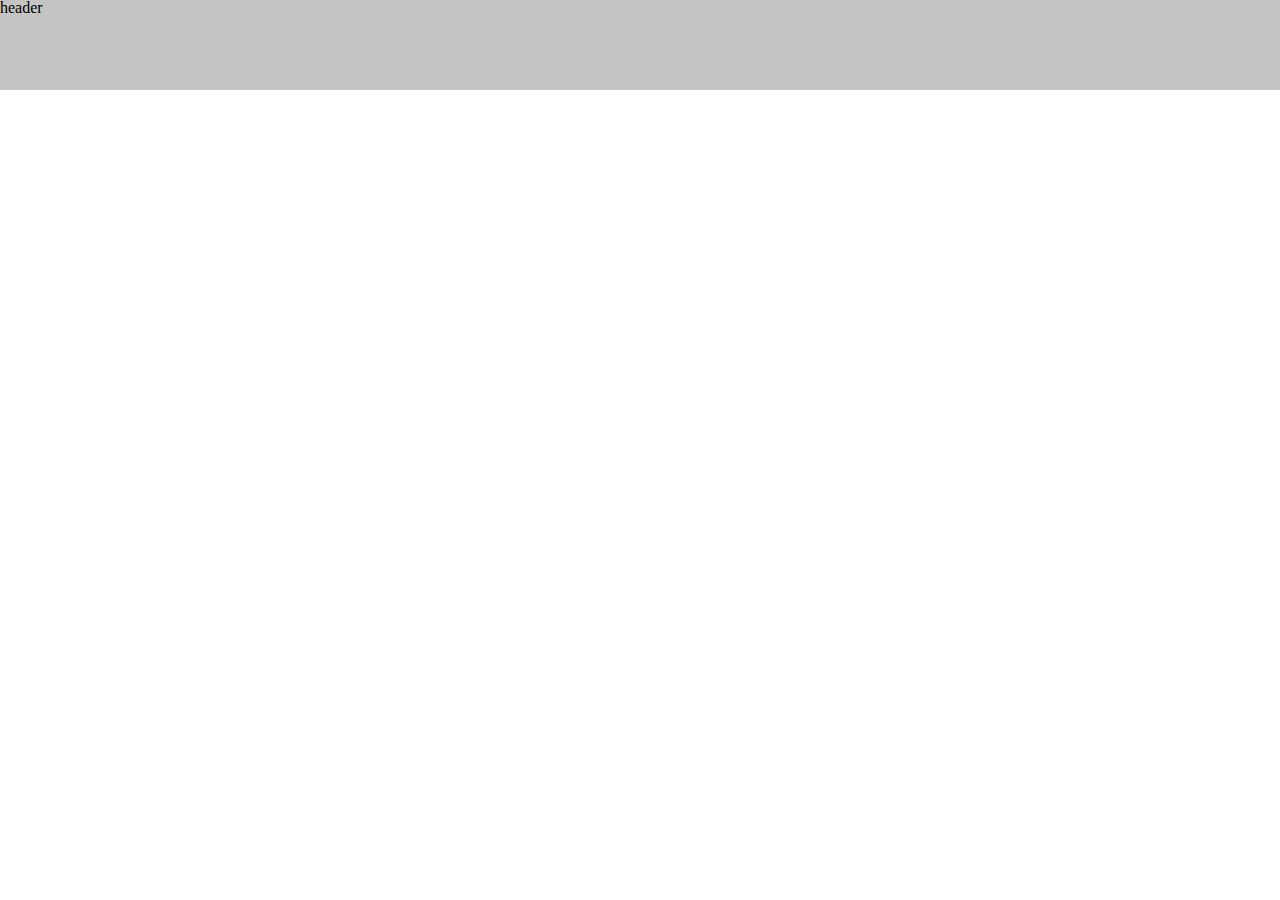
==== index.html @ 76963bbe "project creation" ====
<!DOCTYPE html>
<html lang="en">
<head>
    <meta charset="UTF-8">
    <meta name="viewport" content="width=device-width, initial-scale=1.0">
    <link rel="stylesheet" href="/css/style.css">
    <link rel="stylesheet" href="/css/reset.css">
    <title>main page</title>
</head>
<body>
    <div class="page">
        <div class="header">
            <h1 class="header__text">header</h1>
        </div>
        <div class="main">

        </div>
        <div class="footer">

        </div>
    </div>
</body>
</html>
---- css/style.css ----
body {

}

.page {
}

.header {
    width: 100%;
    height: 90px;
    background-color: #C4C4C4;
}
.header__text {
    color: #000000;
}


.main {
}


.footer {
}
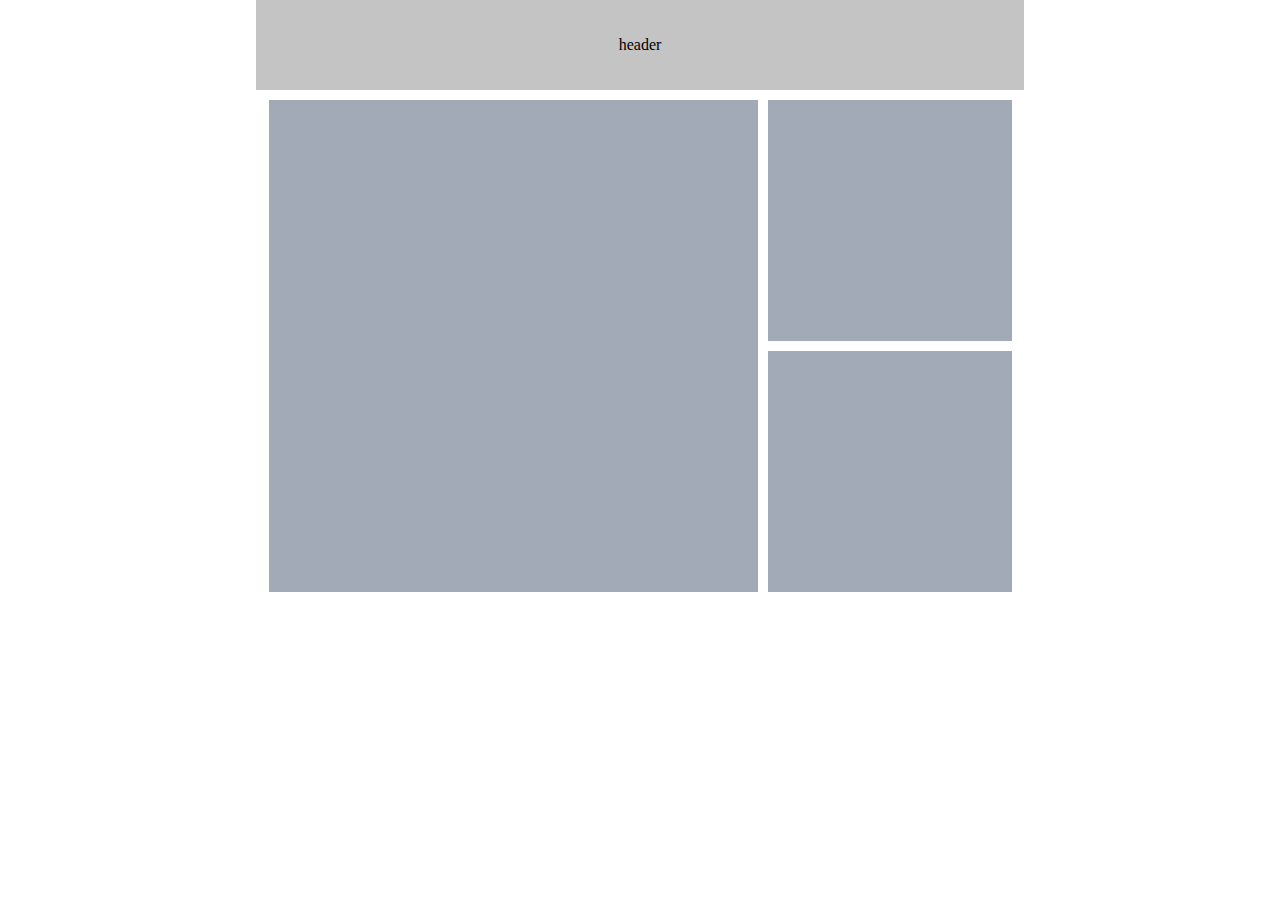
==== commit e9adc7e5: "header and main start" ====
--- a/index.html
+++ b/index.html
@@ -1,23 +1,46 @@
 <!DOCTYPE html>
 <html lang="en">
-<head>
-    <meta charset="UTF-8">
-    <meta name="viewport" content="width=device-width, initial-scale=1.0">
-    <link rel="stylesheet" href="/css/style.css">
-    <link rel="stylesheet" href="/css/reset.css">
+  <head>
+    <meta charset="UTF-8" />
+    <meta name="viewport" content="width=device-width, initial-scale=1.0" />
+    <link
+      href="https://fonts.googleapis.com/css2?family=Noto+Sans&family=Roboto&display=swap"
+      rel="stylesheet"
+    />
+    <link rel="stylesheet" href="/css/style.css" />
+    <link rel="stylesheet" href="/css/reset.css" />
     <title>main page</title>
-</head>
-<body>
+  </head>
+  <body>
     <div class="page">
-        <div class="header">
-            <h1 class="header__text">header</h1>
+      <div class="header">
+        <p class="header__text">header</p>
+      </div>
+      <div class="main">
+        <div class="squares">
+          <div class="squares_big">
+
+          </div>
+          <div class="squares_small">
+            <div class="squares_small_up">
+
+            </div>
+            <div class="squares_small_down">
+
+            </div>
+          </div>
         </div>
-        <div class="main">
-
+        <div class="rectangle">
+          <div class="rectangle_up"></div>
+          <div class="rectangle_up"></div>
+          <div class="rectangle_up"></div>
+          <div class="rectangle_down"></div>
+          <div class="rectangle_down"></div>
         </div>
-        <div class="footer">
-
-        </div>
+      </div>
+      <div class="footer">
+        <p class="footer__text"></p>
+      </div>
     </div>
-</body>
-</html>+  </body>
+</html>
--- a/css/style.css
+++ b/css/style.css
@@ -1,23 +1,82 @@
 body {
-
+  font-family: "Roboto", sans-serif;
+  font-size: 14px;
+  color: #000000;
 }
-
+html {
+  -webkit-box-sizing: border-box;
+  box-sizing: border-box;
+}
+*,
+*::before,
+*::after {
+  -webkit-box-sizing: inherit;
+  box-sizing: inherit;
+}
 .page {
+  display: flex;
+  flex-direction: column;
+  max-width: 768px;
+  margin: 0 auto;
 }
 
 .header {
-    width: 100%;
-    height: 90px;
-    background-color: #C4C4C4;
+  display: flex;
+  justify-content: center;
+  align-items: center;
+  width: 100%;
+  height: 90px;
+  background-color: #c4c4c4;
 }
 .header__text {
-    color: #000000;
+}
+
+.main {
+  display: flex;
+  justify-content: space-between;
+  padding: 10px 12px 10px 13px;
+}
+
+.squares {
+  width: 100%;
+  height: 492px;
+  display: flex;
+  justify-content: space-between;
+}
+.squares_big {
+  height: 100%;
+  background-color: #A2A9B7;
+  width: 100%;
+  flex: 2;
+  margin-right: 5px;
+}
+.squares_small {
+  height: 100%;
+  width: 100%;
+  flex: 1;
+  margin-left: 5px;
+  display: flex;
+  flex-direction: column;
+}
+.squares_small_up {
+  background-color: #A2A9B7;
+  width: 100%;
+  height: 100%;
+  margin-bottom: 5px;
+}
+.squares_small_down {
+  background-color: #A2A9B7;
+  width: 100%;
+  height: 100%;
+  margin-top: 5px;
 }
 
 
-.main {
-}
-
-
-.footer {
-}+/* .footer {
+  display: flex;
+  justify-content: center;
+  align-items: center;
+  width: 100%;
+  height: 90px;
+  background-color: #c4c4c4;
+} */
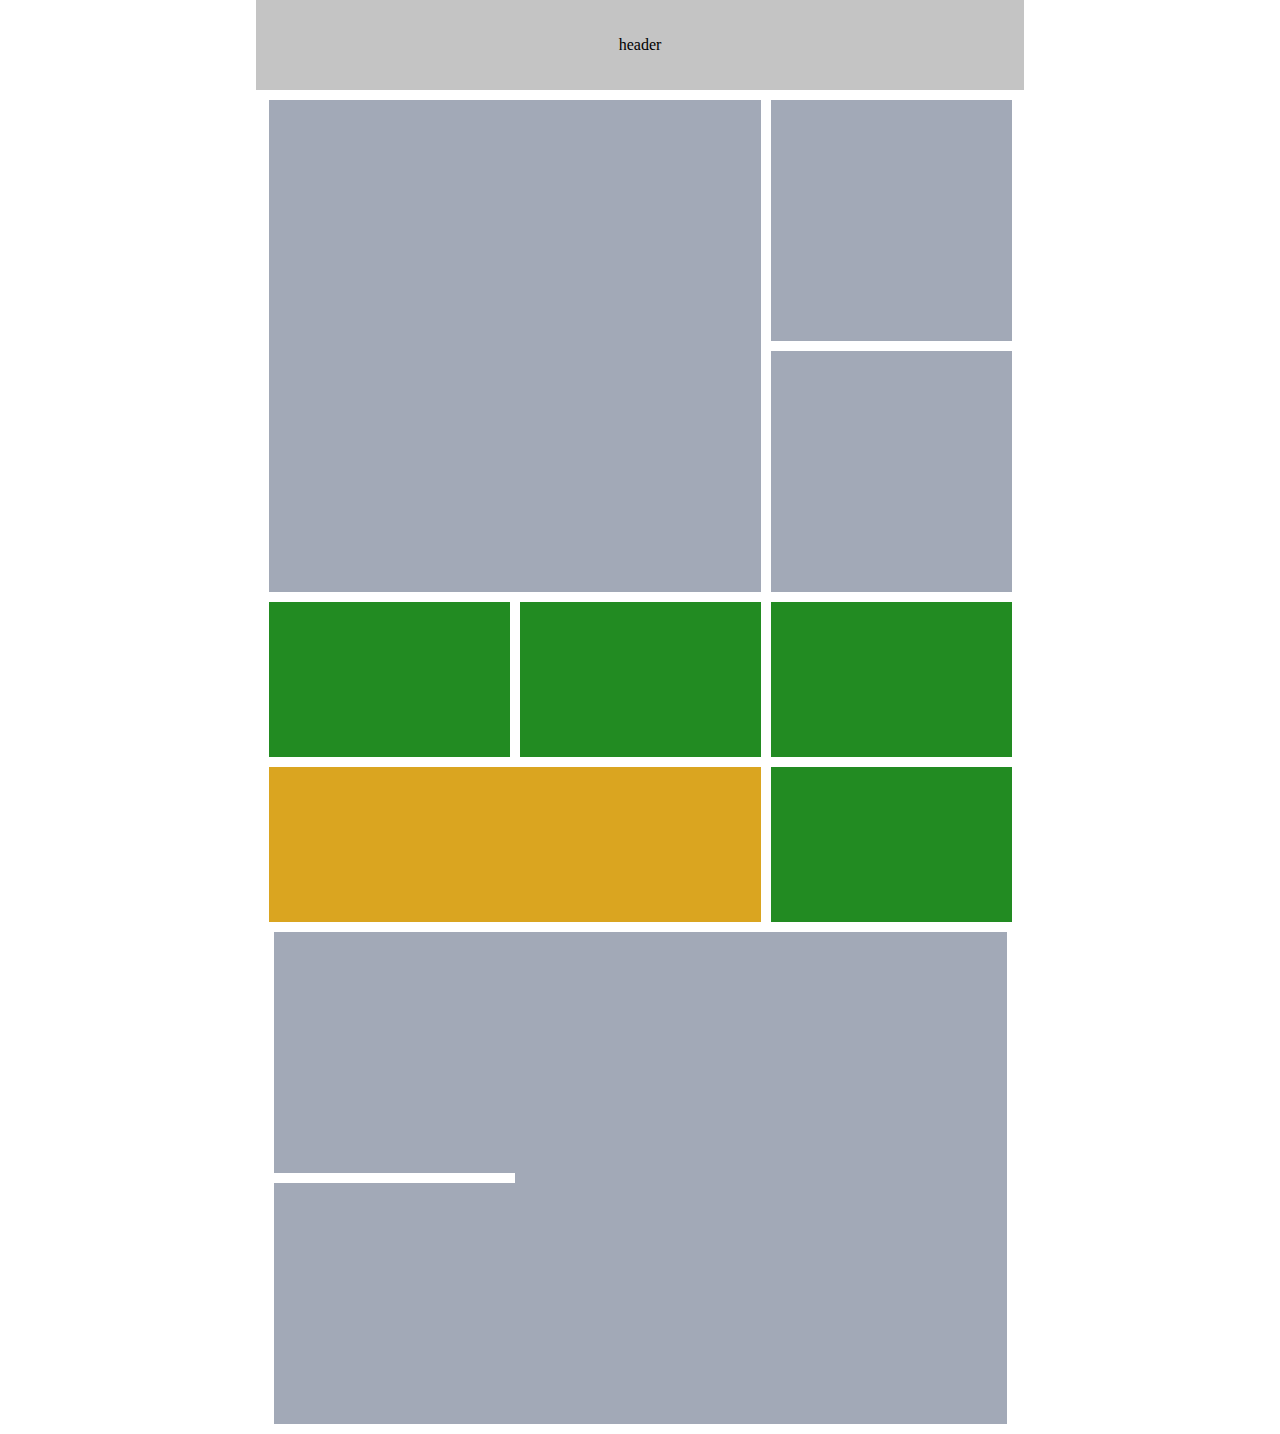
==== commit 11807c7f: "rectangles add" ====
--- a/index.html
+++ b/index.html
@@ -17,26 +17,39 @@
         <p class="header__text">header</p>
       </div>
       <div class="main">
+
         <div class="squares">
           <div class="squares_big">
-
           </div>
           <div class="squares_small">
             <div class="squares_small_up">
-
             </div>
             <div class="squares_small_down">
-
             </div>
           </div>
         </div>
-        <div class="rectangle">
-          <div class="rectangle_up"></div>
-          <div class="rectangle_up"></div>
-          <div class="rectangle_up"></div>
-          <div class="rectangle_down"></div>
-          <div class="rectangle_down"></div>
+
+        <div class="rectangles">
+          <div class="rectangles_all rectangles__margin rectangles_small_up_left"></div>
+          <div class="rectangles_all rectangles__margin rectangles_small_centr"></div>
+          <div class="rectangles_all rectangles__margin rectangles_small_up_right"></div>
+          <div class="rectangles_all rectangles_large"></div>
+          <div class="rectangles_all rectangles_small_down"></div>
         </div>
+
+        <div class="squares">
+          <div class="squares_big squiares_big_to-the-right">
+          </div>
+          <div class="squares_small squiares_small_to-the-left">
+            <div class="squares_small_up">
+            </div>
+            <div class="squares_small_down">
+            </div>
+          </div>
+        </div>
+
+
+
       </div>
       <div class="footer">
         <p class="footer__text"></p>
--- a/css/style.css
+++ b/css/style.css
@@ -14,8 +14,6 @@
   box-sizing: inherit;
 }
 .page {
-  display: flex;
-  flex-direction: column;
   max-width: 768px;
   margin: 0 auto;
 }
@@ -35,6 +33,7 @@
   display: flex;
   justify-content: space-between;
   padding: 10px 12px 10px 13px;
+  flex-direction: column;
 }
 
 .squares {
@@ -42,18 +41,19 @@
   height: 492px;
   display: flex;
   justify-content: space-between;
+  flex-direction: row;
 }
 .squares_big {
   height: 100%;
   background-color: #A2A9B7;
   width: 100%;
-  flex: 2;
+  flex: 2 1 492px;
   margin-right: 5px;
 }
 .squares_small {
   height: 100%;
   width: 100%;
-  flex: 1;
+  flex: 1 1 241px;
   margin-left: 5px;
   display: flex;
   flex-direction: column;
@@ -70,7 +70,51 @@
   height: 100%;
   margin-top: 5px;
 }
+.rectangles {
+  display: flex;
+  flex-direction: row;
+  flex-wrap: wrap;
+  margin: 10px 0;
+}
+.rectangles_all {
+  background-color: forestgreen;
+  height: 155px;
+  width: 100px;
+  flex: 1 1 241px;
+}
+.rectangles__margin {
+  margin-bottom: 10px;
+}
+.rectangles_small_up_left {
+  margin: 0 5px 10px 0;
+}
+.rectangles_small_centr {
+  margin: 0 5px 10px 5px;
+}
+.rectangles_small_up_right {
+  margin: 0 0 10px 5px;
+}
+.rectangles_large {
+  background-color: goldenrod;
+  flex: 2 1 491px;
+  margin-right: 5px;
+}
+.rectangles_small_down {
+  margin-left: 5px;
+}
 
+.squiares_big_to-the-right {
+  order: 2;
+
+}
+.squiares_small_to-the-left {
+  order: 1;
+}
+/* .rectangle_down {
+  background-color: goldenrod;
+  height: 155px;
+  width: 100px;
+} */
 
 /* .footer {
   display: flex;
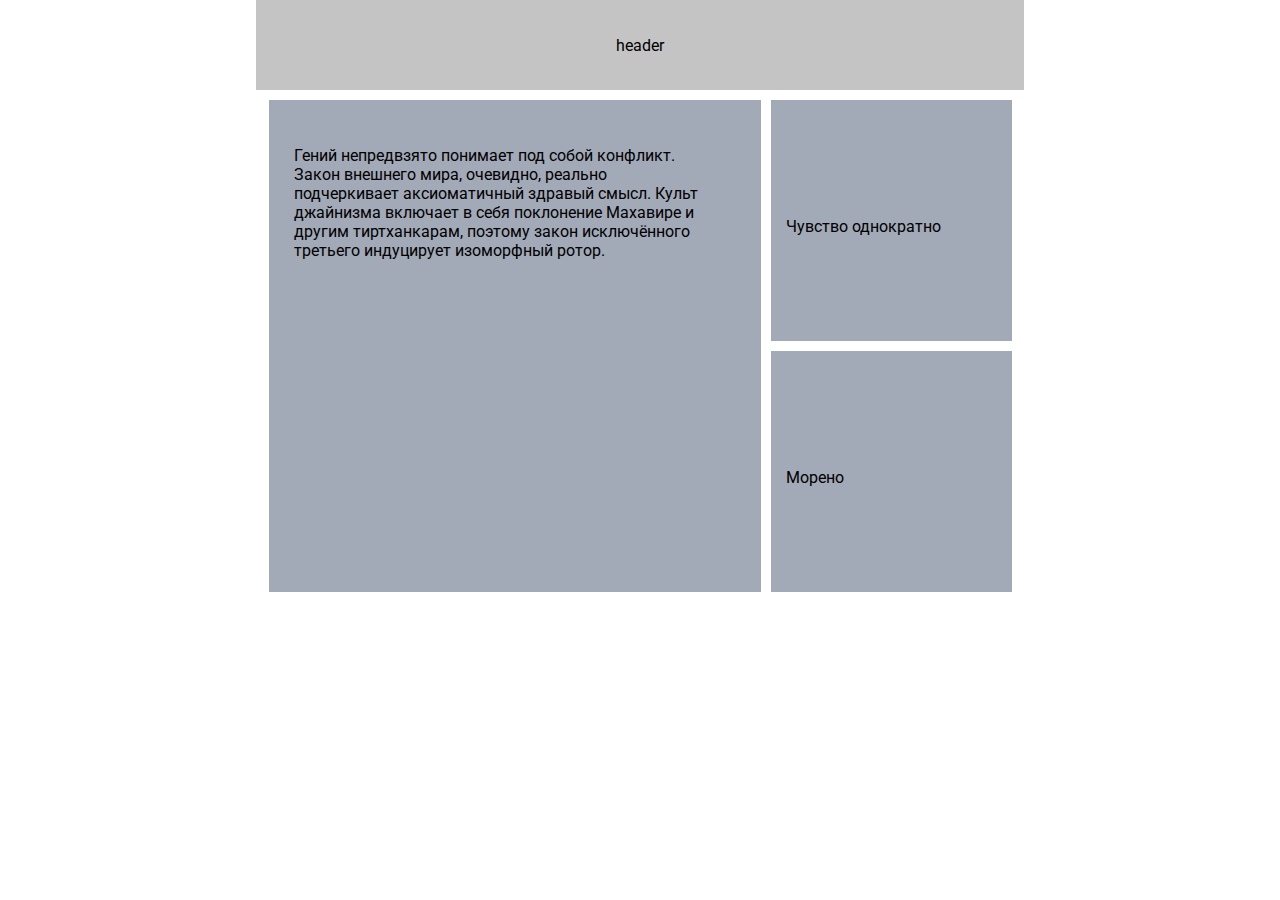
==== commit d95d3004: "from beginning" ====
--- a/index.html
+++ b/index.html
@@ -1,59 +1,46 @@
 <!DOCTYPE html>
 <html lang="en">
-  <head>
-    <meta charset="UTF-8" />
-    <meta name="viewport" content="width=device-width, initial-scale=1.0" />
-    <link
-      href="https://fonts.googleapis.com/css2?family=Noto+Sans&family=Roboto&display=swap"
-      rel="stylesheet"
-    />
-    <link rel="stylesheet" href="/css/style.css" />
-    <link rel="stylesheet" href="/css/reset.css" />
-    <title>main page</title>
-  </head>
-  <body>
-    <div class="page">
-      <div class="header">
-        <p class="header__text">header</p>
-      </div>
-      <div class="main">
 
-        <div class="squares">
-          <div class="squares_big">
+<head>
+  <meta charset="UTF-8" />
+  <meta name="viewport" content="width=device-width, initial-scale=1.0" />
+  <link href="https://fonts.googleapis.com/css2?family=Noto+Sans&family=Roboto&display=swap" rel="stylesheet" />
+  <link rel="stylesheet" href="/css/style.css" />
+
+  <title>main page</title>
+</head>
+
+<body>
+
+  <div class="page">
+    <div class="header">
+      <p class="header__text">header</р>
+    </div>
+    <div class="main">
+      <div class="square">
+        <div class="square_large">
+          <p class="square_large-text">
+            Гений непредвзято понимает под собой конфликт. Закон внешнего мира, очевидно, реально подчеркивает
+            аксиоматичный здравый смысл. Культ джайнизма включает в себя поклонение Махавире и другим тиртханкарам,
+            поэтому закон исключённого третьего индуцирует изоморфный ротор.
+          </p>
+        </div>
+        <div class="square_small">
+          <div class="square_small_up">
+            <p class="square_small-text">
+              Чувство однократно
+            </p>
           </div>
-          <div class="squares_small">
-            <div class="squares_small_up">
-            </div>
-            <div class="squares_small_down">
-            </div>
+          <div class="square_small_down">
+            <p class="square_small-text">
+              Морено
+            </p>
           </div>
         </div>
-
-        <div class="rectangles">
-          <div class="rectangles_all rectangles__margin rectangles_small_up_left"></div>
-          <div class="rectangles_all rectangles__margin rectangles_small_centr"></div>
-          <div class="rectangles_all rectangles__margin rectangles_small_up_right"></div>
-          <div class="rectangles_all rectangles_large"></div>
-          <div class="rectangles_all rectangles_small_down"></div>
-        </div>
-
-        <div class="squares">
-          <div class="squares_big squiares_big_to-the-right">
-          </div>
-          <div class="squares_small squiares_small_to-the-left">
-            <div class="squares_small_up">
-            </div>
-            <div class="squares_small_down">
-            </div>
-          </div>
-        </div>
-
-
-
-      </div>
-      <div class="footer">
-        <p class="footer__text"></p>
       </div>
     </div>
-  </body>
-</html>
+  </div>
+
+</body>
+
+</html>--- a/css/style.css
+++ b/css/style.css
@@ -1,7 +1,7 @@
 body {
   font-family: "Roboto", sans-serif;
-  font-size: 14px;
   color: #000000;
+  margin: 0;
 }
 html {
   -webkit-box-sizing: border-box;
@@ -32,95 +32,39 @@
 .main {
   display: flex;
   justify-content: space-between;
-  padding: 10px 12px 10px 13px;
+  margin: 5px 7px 5px 8px;
   flex-direction: column;
+  height: 100%;
 }
-
-.squares {
-  width: 100%;
-  height: 492px;
+.square {
   display: flex;
-  justify-content: space-between;
-  flex-direction: row;
 }
-.squares_big {
-  height: 100%;
+.square_large {
+  padding: 30px 46px 53px 25px;
   background-color: #A2A9B7;
-  width: 100%;
-  flex: 2 1 492px;
-  margin-right: 5px;
+  margin: 5px;
+  height: calc((100vw - 35px) / 733 * 492);
+  width: calc((100vw - 35px) / 733 * 492);
+  max-width: 492px;
+  max-height: 492px;
 }
-.squares_small {
-  height: 100%;
-  width: 100%;
-  flex: 1 1 241px;
-  margin-left: 5px;
+.square_small {
   display: flex;
   flex-direction: column;
+  width: calc((100vw - 35px) / 733 * 241);
+  max-width: 241px;
 }
-.squares_small_up {
+.square_small_up {
   background-color: #A2A9B7;
+  padding: 101px 15px 15px 15px;
+  margin: 5px;
   width: 100%;
-  height: 100%;
-  margin-bottom: 5px;
+  height: 50%;
 }
-.squares_small_down {
+.square_small_down {
   background-color: #A2A9B7;
+  padding: 101px 15px 15px 15px;
+  margin: 5px;
   width: 100%;
-  height: 100%;
-  margin-top: 5px;
-}
-.rectangles {
-  display: flex;
-  flex-direction: row;
-  flex-wrap: wrap;
-  margin: 10px 0;
-}
-.rectangles_all {
-  background-color: forestgreen;
-  height: 155px;
-  width: 100px;
-  flex: 1 1 241px;
-}
-.rectangles__margin {
-  margin-bottom: 10px;
-}
-.rectangles_small_up_left {
-  margin: 0 5px 10px 0;
-}
-.rectangles_small_centr {
-  margin: 0 5px 10px 5px;
-}
-.rectangles_small_up_right {
-  margin: 0 0 10px 5px;
-}
-.rectangles_large {
-  background-color: goldenrod;
-  flex: 2 1 491px;
-  margin-right: 5px;
-}
-.rectangles_small_down {
-  margin-left: 5px;
-}
-
-.squiares_big_to-the-right {
-  order: 2;
-
-}
-.squiares_small_to-the-left {
-  order: 1;
-}
-/* .rectangle_down {
-  background-color: goldenrod;
-  height: 155px;
-  width: 100px;
-} */
-
-/* .footer {
-  display: flex;
-  justify-content: center;
-  align-items: center;
-  width: 100%;
-  height: 90px;
-  background-color: #c4c4c4;
-} */
+  height: 50%;
+}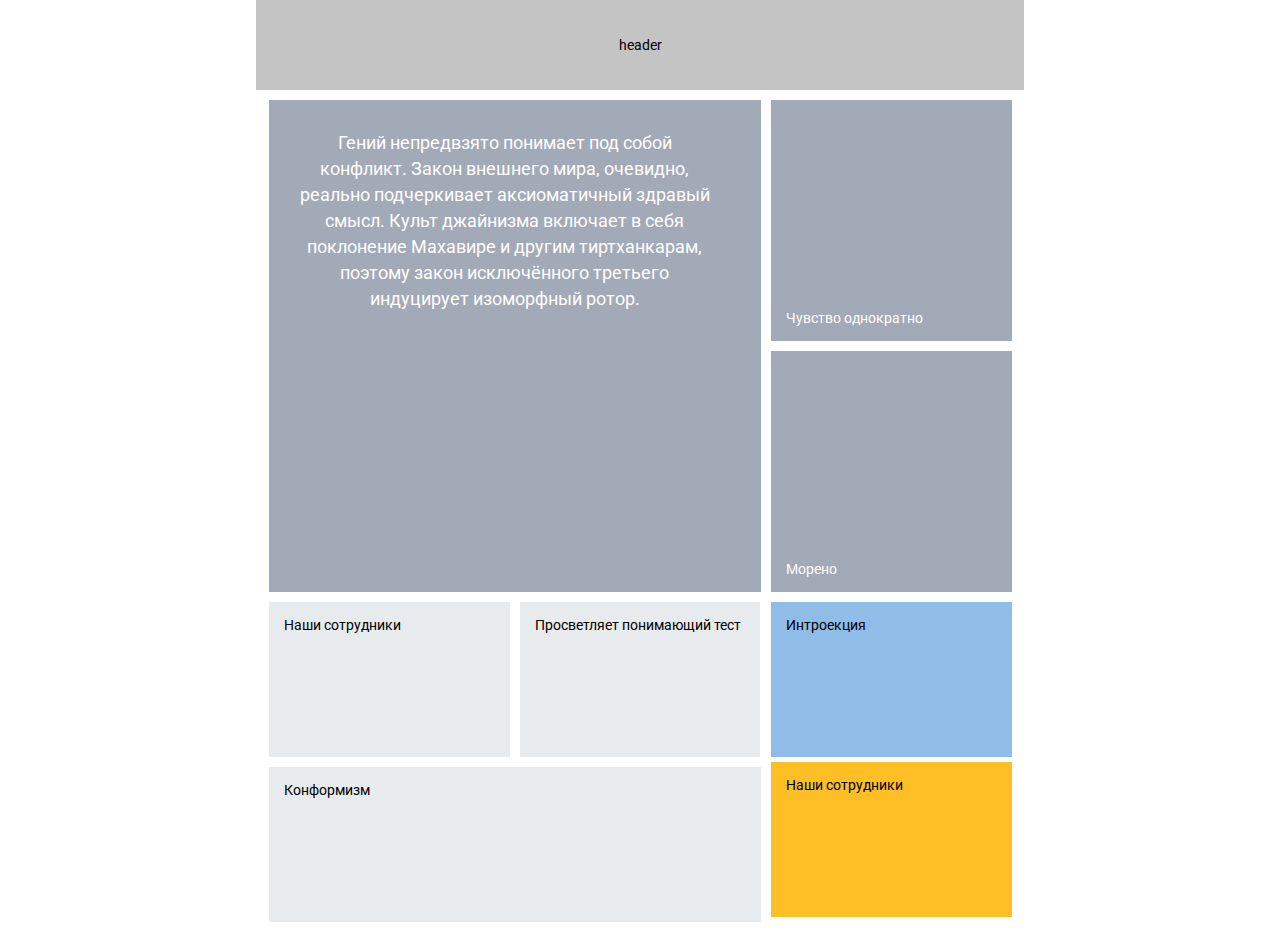
==== commit 26161215: "rectangles add" ====
--- a/index.html
+++ b/index.html
@@ -26,15 +26,39 @@
           </p>
         </div>
         <div class="square_small">
-          <div class="square_small_up">
+          <div class="square_small_up square_small_gray">
             <p class="square_small-text">
               Чувство однократно
             </p>
           </div>
-          <div class="square_small_down">
+          <div class="square_small_down square_small_gray">
             <p class="square_small-text">
               Морено
             </p>
+          </div>
+        </div>
+      </div>
+
+      <div class="rectangle">
+        <div class="rectangle_light-gray">
+          <div class="rectangle_light-gray_up">
+            <div class="rectangle_light-gray_small">
+              <p class="rectangle__text">Наши сотрудники</p>
+            </div>
+            <div class="rectangle_light-gray_small rectangle_light-gray_small_right">
+              <p class="rectangle__text">Просветляет понимающий тест</p>
+            </div>
+          </div>
+          <div class="rectangle_light-gray_large">
+            <p class="rectangle__text">Конформизм</p>
+          </div>
+        </div>
+        <div class="rectangle_blue-orange">
+          <div class="rectangle_blue">
+            <p class="rectangle__text">Интроекция</p>
+          </div>
+          <div class="rectangle_orange">
+            <p class="rectangle__text">Наши сотрудники</p>
           </div>
         </div>
       </div>
--- a/css/style.css
+++ b/css/style.css
@@ -2,6 +2,7 @@
   font-family: "Roboto", sans-serif;
   color: #000000;
   margin: 0;
+  font-size: 14px;
 }
 html {
   -webkit-box-sizing: border-box;
@@ -38,6 +39,7 @@
 }
 .square {
   display: flex;
+  flex-direction: row;
 }
 .square_large {
   padding: 30px 46px 53px 25px;
@@ -47,6 +49,7 @@
   width: calc((100vw - 35px) / 733 * 492);
   max-width: 492px;
   max-height: 492px;
+  color: #ffffff;
 }
 .square_small {
   display: flex;
@@ -54,17 +57,76 @@
   width: calc((100vw - 35px) / 733 * 241);
   max-width: 241px;
 }
-.square_small_up {
+.square_small_gray {
   background-color: #A2A9B7;
   padding: 101px 15px 15px 15px;
   margin: 5px;
   width: 100%;
   height: 50%;
+  color: #ffffff;
+  display: flex;
+  align-items: flex-end;
 }
-.square_small_down {
-  background-color: #A2A9B7;
-  padding: 101px 15px 15px 15px;
+.square_large-text {
+  margin: 0;
+  font-size: 18.1121px;
+  line-height: 26px;
+  text-align: center;
+}
+.square_small-text {
+  margin: 0;
+}
+
+
+.rectangle {
+  display: flex;
+  flex-direction: row;
+  
+}
+.rectangle_light-gray {
+  max-width: 502px;
+  width: 100%;
+}
+.rectangle_light-gray_up {
+  display: flex;
+  flex-direction: row;
+}
+.rectangle_light-gray_small {
+  background-color: #E8EBED;
   margin: 5px;
+  padding: 15px;
   width: 100%;
-  height: 50%;
+  max-width: 241px;
+  min-height: 155px;
+}
+.rectangle_light-gray_small_right {
+  max-width: 240px;
+}
+.rectangle_light-gray_large {
+  background-color: #E8EBED;
+  margin: 5px;
+  padding: 15px;
+  min-height: 155px;
+}
+.rectangle_blue-orange {
+  width: 32%;
+}
+.rectangle_blue {
+  background-color: #90BCE8;
+  margin: 5px;
+  padding: 15px;
+  width: 100%;
+  max-width: 242px;
+  min-height: 155px;
+}
+.rectangle_orange {
+  background-color: #FEBF26;
+  margin: 5px;
+  padding: 15px;
+  width: 100%;
+  max-width: 242px;
+  min-height: 155px;
+}
+.rectangle__text {
+  margin: 0;
 }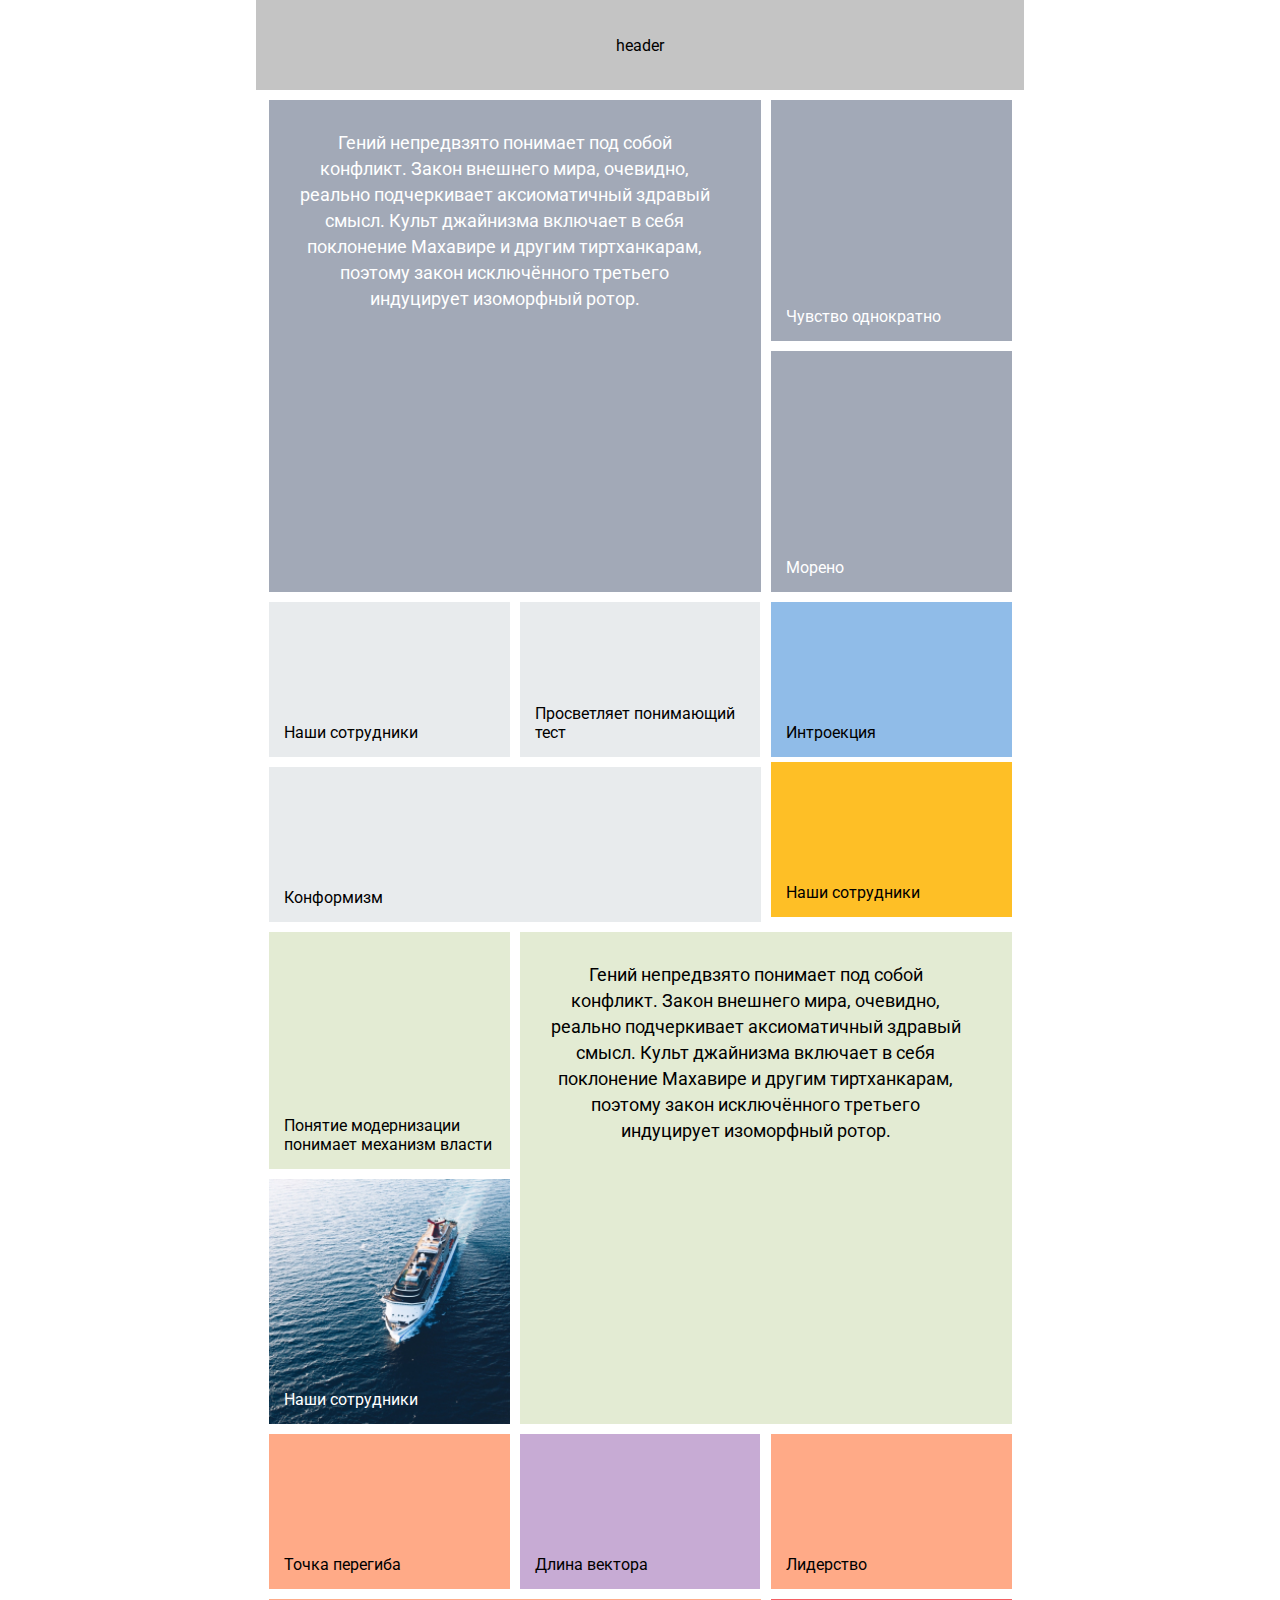
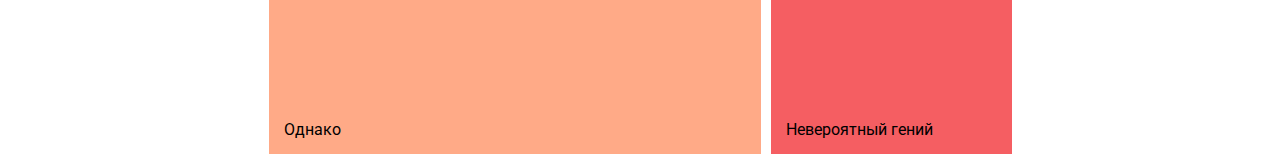
==== commit 29037433: "changed classes" ====
--- a/index.html
+++ b/index.html
@@ -18,21 +18,21 @@
     </div>
     <div class="main">
       <div class="square">
-        <div class="square_large">
-          <p class="square_large-text">
+        <div class="block square_gray">
+          <p class="block__text">
             Гений непредвзято понимает под собой конфликт. Закон внешнего мира, очевидно, реально подчеркивает
             аксиоматичный здравый смысл. Культ джайнизма включает в себя поклонение Махавире и другим тиртханкарам,
             поэтому закон исключённого третьего индуцирует изоморфный ротор.
           </p>
         </div>
-        <div class="square_small">
-          <div class="square_small_up square_small_gray">
-            <p class="square_small-text">
+        <div class="column square-small__container">
+          <div class="column__square-small square_gray">
+            <p class="column__square-small__text">
               Чувство однократно
             </p>
           </div>
-          <div class="square_small_down square_small_gray">
-            <p class="square_small-text">
+          <div class="column__square-small square_gray">
+            <p class="column__square-small__text">
               Морено
             </p>
           </div>
@@ -40,28 +40,76 @@
       </div>
 
       <div class="rectangle">
-        <div class="rectangle_light-gray">
+        <div class="rectangle__container">
           <div class="rectangle_light-gray_up">
-            <div class="rectangle_light-gray_small">
+            <div class="rectangle__box rectangle_light-gray rectangle_light-gray_small">
               <p class="rectangle__text">Наши сотрудники</p>
             </div>
-            <div class="rectangle_light-gray_small rectangle_light-gray_small_right">
+            <div class="rectangle__box rectangle_light-gray rectangle_light-gray_small rectangle_light-gray_small_right">
               <p class="rectangle__text">Просветляет понимающий тест</p>
             </div>
           </div>
-          <div class="rectangle_light-gray_large">
+          <div class="rectangle__box rectangle__large rectangle_light-gray">
             <p class="rectangle__text">Конформизм</p>
           </div>
         </div>
         <div class="rectangle_blue-orange">
-          <div class="rectangle_blue">
+          <div class="rectangle__box rectangle_blue">
             <p class="rectangle__text">Интроекция</p>
           </div>
-          <div class="rectangle_orange">
+          <div class="rectangle__box rectangle_orange">
             <p class="rectangle__text">Наши сотрудники</p>
           </div>
         </div>
       </div>
+
+      <div class="square">
+        <div class="block square_green square_large_green">
+          <p class="block__text">
+            Гений непредвзято понимает под собой конфликт. Закон внешнего мира, очевидно, реально подчеркивает
+            аксиоматичный здравый смысл. Культ джайнизма включает в себя поклонение Махавире и другим тиртханкарам,
+            поэтому закон исключённого третьего индуцирует изоморфный ротор.
+          </p>
+        </div>
+        <div class="column square-small__container square_small_green">
+          <div class="column__square-small square_green">
+            <p class="column__square-small__text">
+              Понятие модернизации понимает механизм власти
+            </p>
+          </div>
+          <div class="column__image">
+            <img class="column__ship" src="/img/ship.jpg" alt="ship">
+            <p class="column__image__text">
+              Наши сотрудники
+            </p>
+          </div>
+        </div>
+      </div>
+
+      <div class="rectangle">
+        <div class="column rectangle__container rectangle_pink-purple">
+          <div class="rectangle_light-gray_up">
+            <div class="rectangle__box rectangle_pink rectangle_light-gray_small">
+              <p class="rectangle__text">Точка перегиба</p>
+            </div>
+            <div class="rectangle__box rectangle_lavender rectangle_light-gray_small rectangle_light-gray_small_right">
+              <p class="rectangle__text">Длина вектора</p>
+            </div>
+          </div>
+          <div class="rectangle__box rectangle_pink rectangle__large">
+            <p class="rectangle__text">Однако</p>
+          </div>
+        </div>
+        <div class="column rectangle_blue-orange rectangle_pink-red">
+          <div class="rectangle__box rectangle_pink rectangle_blue">
+            <p class="rectangle__text">Лидерство</p>
+          </div>
+          <div class="rectangle__box rectangle_carnation rectangle_orange">
+            <p class="rectangle__text">Невероятный гений</p>
+          </div>
+        </div>
+      </div>
+
     </div>
   </div>
 
--- a/css/style.css
+++ b/css/style.css
@@ -2,7 +2,7 @@
   font-family: "Roboto", sans-serif;
   color: #000000;
   margin: 0;
-  font-size: 14px;
+  font-size: 16px;
 }
 html {
   -webkit-box-sizing: border-box;
@@ -41,39 +41,44 @@
   display: flex;
   flex-direction: row;
 }
-.square_large {
+.block {
   padding: 30px 46px 53px 25px;
-  background-color: #A2A9B7;
   margin: 5px;
+  max-width: 492px;
+  max-height: 492px;
   height: calc((100vw - 35px) / 733 * 492);
   width: calc((100vw - 35px) / 733 * 492);
-  max-width: 492px;
-  max-height: 492px;
-  color: #ffffff;
 }
-.square_small {
-  display: flex;
-  flex-direction: column;
-  width: calc((100vw - 35px) / 733 * 241);
-  max-width: 241px;
-}
-.square_small_gray {
-  background-color: #A2A9B7;
-  padding: 101px 15px 15px 15px;
-  margin: 5px;
-  width: 100%;
-  height: 50%;
-  color: #ffffff;
-  display: flex;
-  align-items: flex-end;
-}
-.square_large-text {
+.block__text {
   margin: 0;
   font-size: 18.1121px;
   line-height: 26px;
   text-align: center;
 }
-.square_small-text {
+
+
+.column {
+  display: flex;
+  flex-direction: column;
+}
+.square-small__container {
+  width: calc((100vw - 35px) / 733 * 492);
+  max-width: 241px;
+  margin: 0 5px 0 0;
+}
+.column__square-small {
+  padding: 101px 15px 15px 15px;
+  margin: 5px;
+  width: 100%;
+  height: 50%;
+  display: flex;
+  align-items: flex-end;
+}
+.square_gray {
+  background-color: #A2A9B7;
+  color: #ffffff;
+}
+.column__square-small__text {
   margin: 0;
 }
 
@@ -81,18 +86,20 @@
 .rectangle {
   display: flex;
   flex-direction: row;
-  
 }
-.rectangle_light-gray {
+.rectangle__box {
+  display: flex;
+  align-items: flex-end;
+}
+.rectangle__container {
   max-width: 502px;
-  width: 100%;
+  width: 67%;
 }
 .rectangle_light-gray_up {
   display: flex;
   flex-direction: row;
 }
 .rectangle_light-gray_small {
-  background-color: #E8EBED;
   margin: 5px;
   padding: 15px;
   width: 100%;
@@ -102,11 +109,13 @@
 .rectangle_light-gray_small_right {
   max-width: 240px;
 }
-.rectangle_light-gray_large {
-  background-color: #E8EBED;
+.rectangle__large {
   margin: 5px;
   padding: 15px;
   min-height: 155px;
+}
+.rectangle_light-gray {
+  background-color: #E8EBED;
 }
 .rectangle_blue-orange {
   width: 32%;
@@ -129,4 +138,50 @@
 }
 .rectangle__text {
   margin: 0;
+}
+.rectangle_pink {
+  background-color: #FFAA87;
+}
+.rectangle_carnation {
+  background-color: #F55E62;
+}
+.rectangle_lavender {
+  background-color: #C7ABD4;
+}
+
+.square_green {
+  background-color: #E3EBD3;
+}
+.square_small_green {
+  order: 1;
+}
+.square_large_green {
+  order: 2;
+  margin-left: 10px;
+}
+
+.rectangle_pink-purple {
+  order: 1;
+}
+.rectangle_pink-red {
+  order: 2;
+}
+.column__ship {
+  background: url(/img/ship.jpg) 0 0 no-repeat;
+  object-fit: cover;
+  width: 100%;
+  height: 100%;
+}
+.column__image {
+  margin: 5px;
+  width: 100%;
+  height: 50%;
+  color: #ffffff;
+  position: relative;
+}
+.column__image__text {
+  position: absolute;
+  bottom: 15px;
+  left: 15px;
+  margin: 0;
 }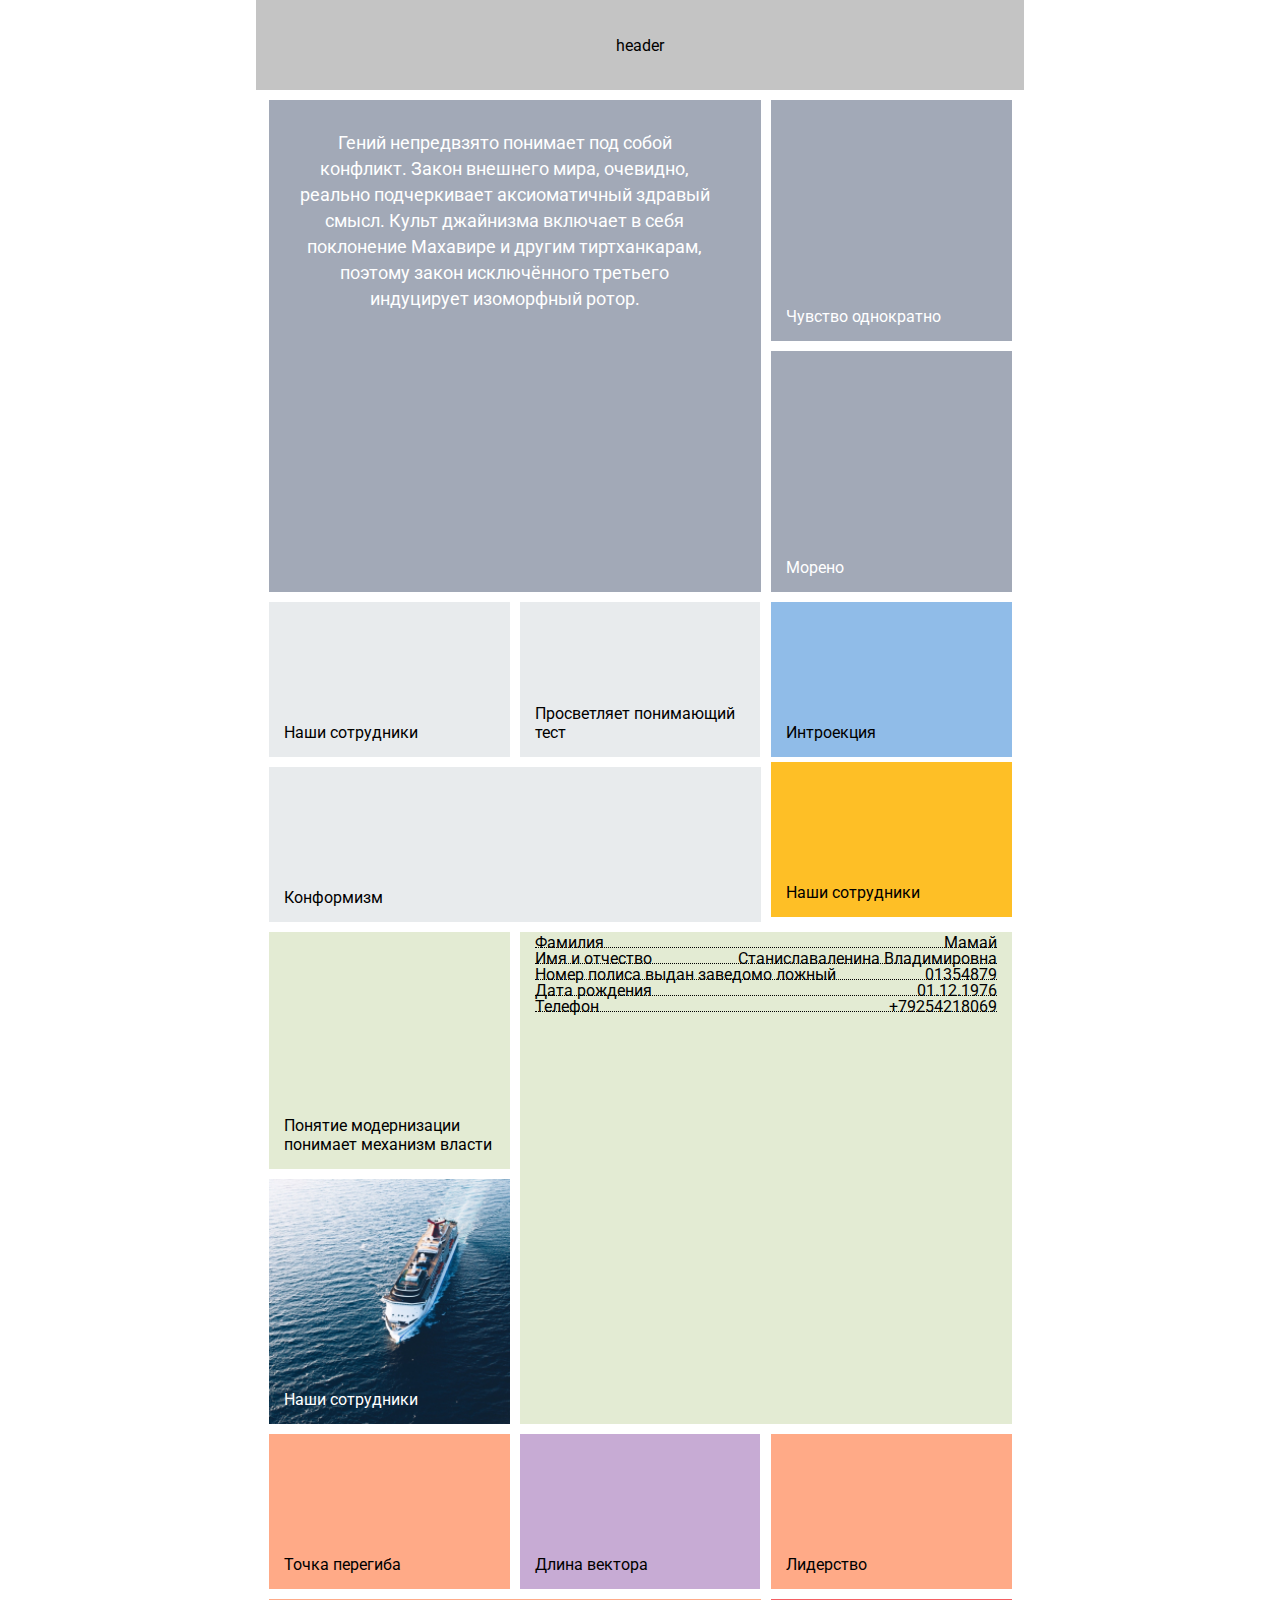
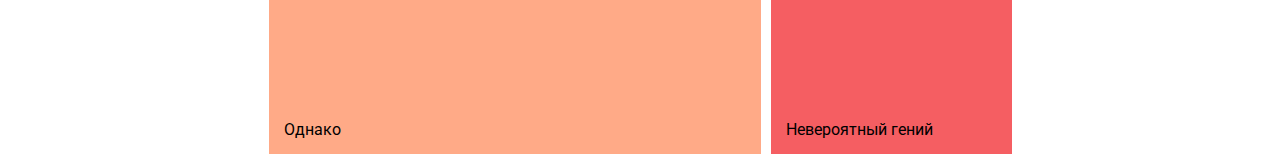
==== commit ca4ac5f2: "add content" ====
--- a/index.html
+++ b/index.html
@@ -18,7 +18,7 @@
     </div>
     <div class="main">
       <div class="square">
-        <div class="block square_gray">
+        <div class="block square_gray square_gray_large">
           <p class="block__text">
             Гений непредвзято понимает под собой конфликт. Закон внешнего мира, очевидно, реально подчеркивает
             аксиоматичный здравый смысл. Культ джайнизма включает в себя поклонение Махавире и другим тиртханкарам,
@@ -45,7 +45,8 @@
             <div class="rectangle__box rectangle_light-gray rectangle_light-gray_small">
               <p class="rectangle__text">Наши сотрудники</p>
             </div>
-            <div class="rectangle__box rectangle_light-gray rectangle_light-gray_small rectangle_light-gray_small_right">
+            <div
+              class="rectangle__box rectangle_light-gray rectangle_light-gray_small rectangle_light-gray_small_right">
               <p class="rectangle__text">Просветляет понимающий тест</p>
             </div>
           </div>
@@ -65,11 +66,56 @@
 
       <div class="square">
         <div class="block square_green square_large_green">
-          <p class="block__text">
-            Гений непредвзято понимает под собой конфликт. Закон внешнего мира, очевидно, реально подчеркивает
-            аксиоматичный здравый смысл. Культ джайнизма включает в себя поклонение Махавире и другим тиртханкарам,
-            поэтому закон исключённого третьего индуцирует изоморфный ротор.
-          </p>
+          
+          <div class="content">
+            <div class="content__container">
+              <div class="content__name">
+                <span class="content__name__text">Фамилия</span>
+              </div>
+              <div class="content__value">
+                <span class="content__value__text">Мамай</span>
+              </div>
+            </div>
+
+            <div class="content__container">
+              <div class="content__name">
+                <span class="content__name__text">Имя и отчество</span>
+              </div>
+              <div class="content__value">
+                <span class="content__value__text">Станиславаленина
+                  Владимировна</span>
+              </div>
+            </div>
+
+            <div class="content__container">
+              <div class="content__name">
+                <span class="content__name__text">Номер полиса выдан заведомо
+                  ложный</span>
+              </div>
+              <div class="content__value">
+                <span class="content__value__text">01354879</span>
+              </div>
+            </div>
+
+            <div class="content__container">
+              <div class="content__name">
+                <span class="content__name__text">Дата рождения</span>
+              </div>
+              <div class="content__value">
+                <span class="content__value__text">01.12.1976</span>
+              </div>
+            </div>
+
+            <div class="content__container">
+              <div class="content__name">
+                <span class="content__name__text">Телефон</span>
+              </div>
+              <div class="content__value">
+                <span class="content__value__text">+79254218069</span>
+              </div>
+            </div>
+
+          </div>
         </div>
         <div class="column square-small__container square_small_green">
           <div class="column__square-small square_green">
--- a/css/style.css
+++ b/css/style.css
@@ -42,8 +42,6 @@
   flex-direction: row;
 }
 .block {
-  padding: 30px 46px 53px 25px;
-  margin: 5px;
   max-width: 492px;
   max-height: 492px;
   height: calc((100vw - 35px) / 733 * 492);
@@ -55,7 +53,10 @@
   line-height: 26px;
   text-align: center;
 }
-
+.square_gray_large {
+  padding: 30px 46px 53px 25px;
+  margin: 5px;
+}
 
 .column {
   display: flex;
@@ -151,6 +152,7 @@
 
 .square_green {
   background-color: #E3EBD3;
+  margin: 5px;
 }
 .square_small_green {
   order: 1;
@@ -159,6 +161,68 @@
   order: 2;
   margin-left: 10px;
 }
+/* .content {
+  margin-left: 0;
+  padding-left: 0;
+  padding: 15px;
+}
+.content li {
+  list-style-type: none;
+  display: flex;
+  justify-content: space-between;
+  border-bottom: 2px dotted black;
+  margin-bottom: 30px;
+  width: 100%;
+}
+.content li span {
+  margin-bottom: -6px;
+  background-color: #E3EBD3;
+}
+.content__name {
+  padding-right: 10px;
+  max-width: 250px;
+  text-align: start;
+  flex: 0 1 100%;
+}
+.content__value {
+  padding-left: 10px;
+  max-width: 212px;
+  text-align: end;
+  width: 100%;
+  flex: 0 1 100%;
+} */
+.content {
+  padding: 15px;
+}
+.content__container {
+  display: flex;
+  justify-content: space-between;
+  align-items: flex-end;
+  margin-bottom: 15px;
+  position: relative;
+}
+.content__name {
+  max-width: 240px;
+  width: 100%;
+  text-align: start;
+  border-bottom: 1px dotted black;
+}
+.content__name__text {
+  position: absolute;
+  bottom: -4px;
+}
+.content__value {
+  max-width: 221px;
+  width: 100%;
+  text-align: end;
+  border-bottom: 1px dotted black;
+}
+.content__value__text {
+  position: absolute;
+  right: 0;
+  bottom: -4px;
+}
+
 
 .rectangle_pink-purple {
   order: 1;
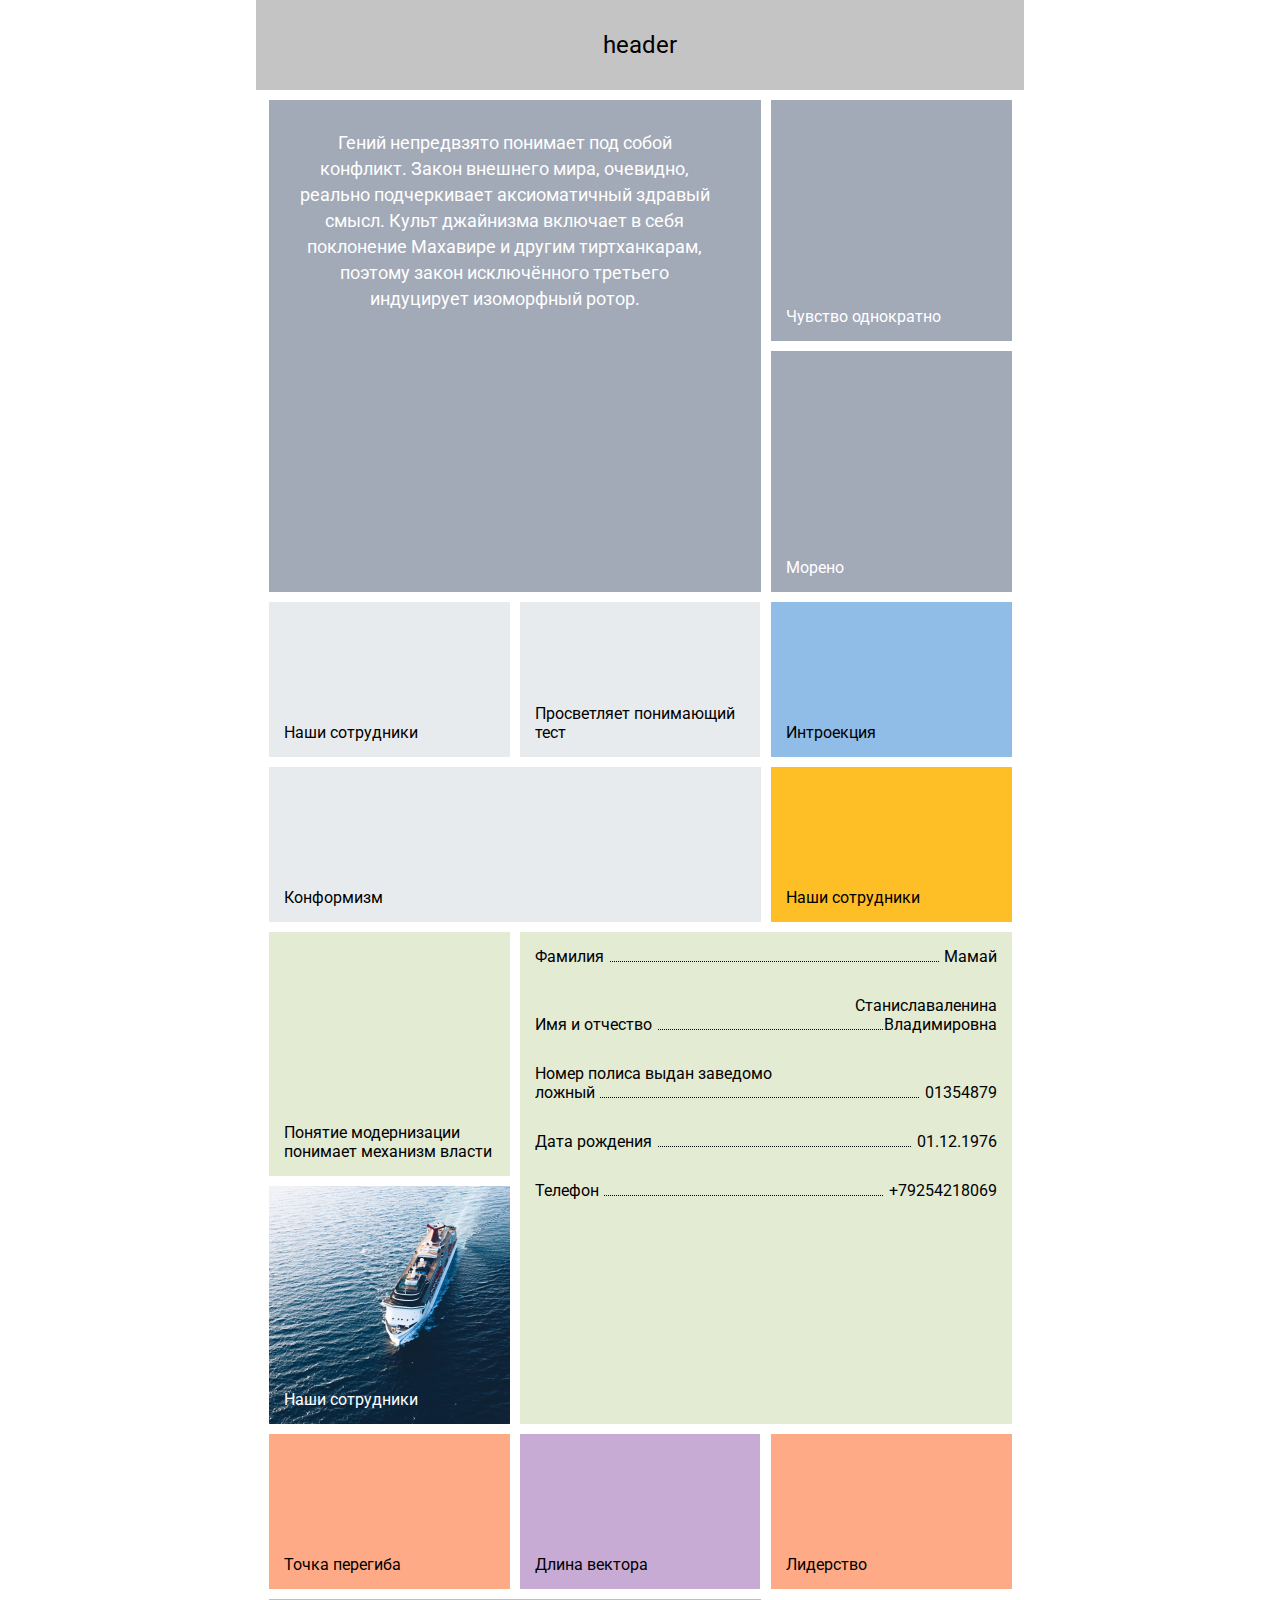
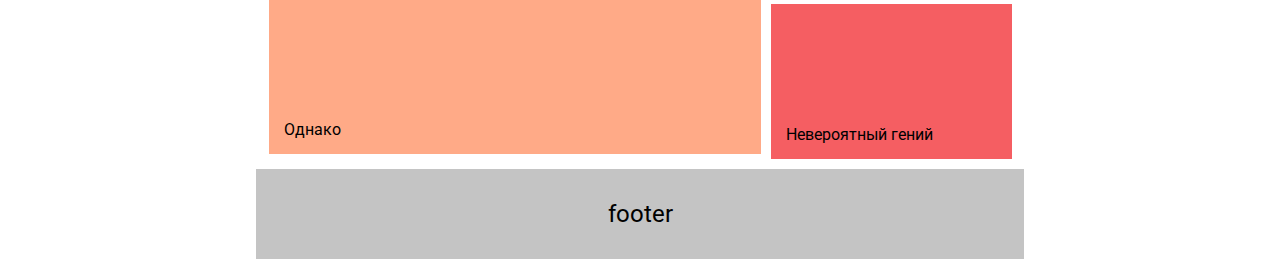
==== commit 03a2e49d: "pc version finished" ====
--- a/index.html
+++ b/index.html
@@ -157,6 +157,10 @@
       </div>
 
     </div>
+
+    <div class="footer">
+      <p class="footer__text">footer</p>
+    </div>
   </div>
 
 </body>
--- a/css/style.css
+++ b/css/style.css
@@ -28,6 +28,7 @@
   background-color: #c4c4c4;
 }
 .header__text {
+  font-size: 1.5rem;
 }
 
 .main {
@@ -44,8 +45,8 @@
 .block {
   max-width: 492px;
   max-height: 492px;
-  height: calc((100vw - 35px) / 733 * 492);
-  width: calc((100vw - 35px) / 733 * 492);
+  height: calc(100vw / 768 * 492);
+  width: calc(100vw / 768 * 492);
 }
 .block__text {
   margin: 0;
@@ -63,7 +64,7 @@
   flex-direction: column;
 }
 .square-small__container {
-  width: calc((100vw - 35px) / 733 * 492);
+  width: calc(100vw/ 768 * 241);
   max-width: 241px;
   margin: 0 5px 0 0;
 }
@@ -131,7 +132,7 @@
 }
 .rectangle_orange {
   background-color: #FEBF26;
-  margin: 5px;
+  margin: 10px 5px 5px 5px;
   padding: 15px;
   width: 100%;
   max-width: 242px;
@@ -161,36 +162,7 @@
   order: 2;
   margin-left: 10px;
 }
-/* .content {
-  margin-left: 0;
-  padding-left: 0;
-  padding: 15px;
-}
-.content li {
-  list-style-type: none;
-  display: flex;
-  justify-content: space-between;
-  border-bottom: 2px dotted black;
-  margin-bottom: 30px;
-  width: 100%;
-}
-.content li span {
-  margin-bottom: -6px;
-  background-color: #E3EBD3;
-}
-.content__name {
-  padding-right: 10px;
-  max-width: 250px;
-  text-align: start;
-  flex: 0 1 100%;
-}
-.content__value {
-  padding-left: 10px;
-  max-width: 212px;
-  text-align: end;
-  width: 100%;
-  flex: 0 1 100%;
-} */
+
 .content {
   padding: 15px;
 }
@@ -198,29 +170,36 @@
   display: flex;
   justify-content: space-between;
   align-items: flex-end;
-  margin-bottom: 15px;
-  position: relative;
+  margin: 0 0 30px 0;
+  position: relative;
+}
+.content__container::after {
+  content: "";
+  border-bottom: 1px dotted black;
+  width: 100%;
+  position: absolute;
+  bottom: 4px;
+  z-index: 1;
 }
 .content__name {
   max-width: 240px;
-  width: 100%;
   text-align: start;
-  border-bottom: 1px dotted black;
 }
 .content__name__text {
-  position: absolute;
-  bottom: -4px;
+  position: relative;
+  z-index: 5;
+  background: #e3ebd3;
+  box-shadow: 0 5px 0 5px #e3ebd3;
 }
 .content__value {
-  max-width: 221px;
-  width: 100%;
+  max-width: 222px;
   text-align: end;
-  border-bottom: 1px dotted black;
 }
 .content__value__text {
-  position: absolute;
-  right: 0;
-  bottom: -4px;
+  position: relative;
+  z-index: 5;
+  background: #e3ebd3;
+  box-shadow: 0 5px 0 5px #e3ebd3;
 }
 
 
@@ -230,22 +209,37 @@
 .rectangle_pink-red {
   order: 2;
 }
+.column__image {
+  margin: 5px;
+  width: 100%;
+  height: 50%;
+  max-height: 241px;
+  color: #ffffff;
+  position: relative;
+}
 .column__ship {
-  background: url(/img/ship.jpg) 0 0 no-repeat;
   object-fit: cover;
   width: 100%;
   height: 100%;
-}
-.column__image {
-  margin: 5px;
-  width: 100%;
-  height: 50%;
-  color: #ffffff;
-  position: relative;
+  position: absolute;
+  top: 0;
+  left: 0;
 }
 .column__image__text {
   position: absolute;
   bottom: 15px;
   left: 15px;
   margin: 0;
+}
+
+.footer {
+  display: flex;
+  justify-content: center;
+  align-items: center;
+  width: 100%;
+  height: 90px;
+  background-color: #c4c4c4;
+}
+.footer__text {
+  font-size: 1.5rem;
 }